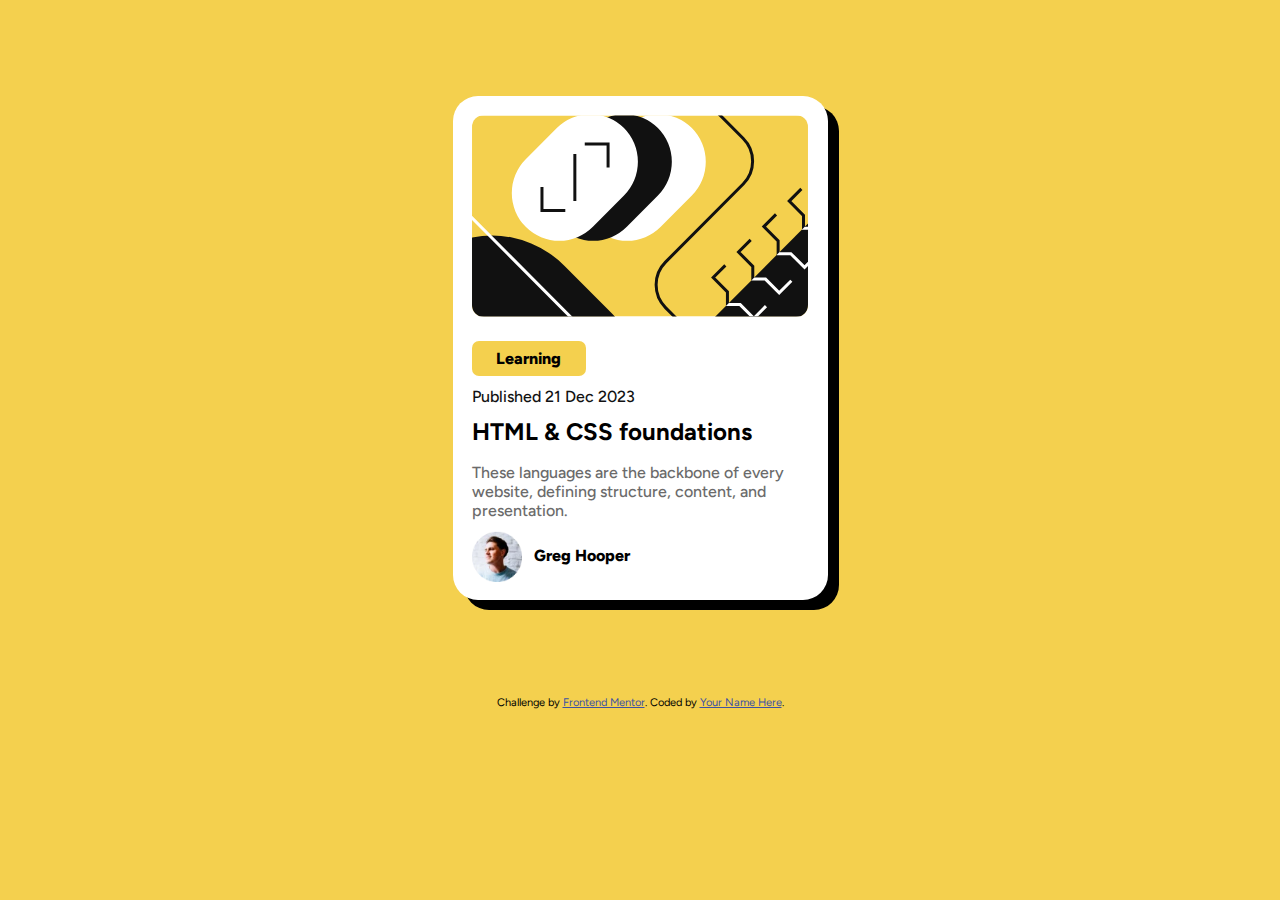
==== blog-preview-card-main/index.html @ 95e637f0 "initial commit" ====
<!DOCTYPE html>
<html lang="en">
<head>
  <meta charset="UTF-8">
  <meta name="viewport" content="width=device-width, initial-scale=1.0"> <!-- displays site properly based on user's device -->

  <link rel="icon" type="image/png" sizes="32x32" href="./assets/images/favicon-32x32.png">
  
  <title>Frontend Mentor | Blog preview card</title>
  <link rel="preconnect" href="https://fonts.googleapis.com">
  <link rel="preconnect" href="https://fonts.gstatic.com" crossorigin>
  <link href="https://fonts.googleapis.com/css2?family=Figtree:ital,wght@0,300..900;1,300..900&display=swap" rel="stylesheet">
  <link rel="stylesheet" href="style.css">
  <!-- Feel free to remove these styles or customise in your own stylesheet 👍 -->
  <style>
    .attribution { font-size: 11px; text-align: center; }
    .attribution a { color: hsl(228, 45%, 44%); }
  </style>
</head>
<body>
  <main>
    <div class="container">
      <div class="image">
        <img src="./assets/images/illustration-article.svg" alt="an illustration">
      </div>
      <div class="text__container">
        <div class="button">Learning</div>
        <p class="date">Published 21 Dec 2023</p>
        <h2 class="title">HTML & CSS foundations</h2>
        <p class="description"> These languages are the backbone of every website, defining structure, content, and presentation.</p>
        <div class="avatar">
          <div class="avatar__image">
            <img src="./assets/images/image-avatar.webp" alt=" user icon">
          </div>
          <p class="avatar__text">Greg Hooper</p>
        </div>
      </div>
    </div>
  <div class="attribution">
    Challenge by <a href="https://www.frontendmentor.io?ref=challenge" target="_blank">Frontend Mentor</a>. 
    Coded by <a href="#">Your Name Here</a>.
  </div>
</main>
</body>
</html>
---- blog-preview-card-main/style.css ----
:root {
    --color-yellow: hsl(47, 88%, 63%);
    --color-white: hsl(0, 0%, 100%);
    --color-gray-500: hsl(0, 0%, 42%);
    --color-gray-950: hsl(0, 0%, 7%);

    --ft-light:500;
    --ft-bold:800;
}
*::after,
*::before,
* {
    margin: 0;
    box-sizing: border-box;
}

img {
    max-width: 100%;
}
body {
    background-color: var(--color-yellow);
    font-family: "Figtree", sans-serif;
}
.container {
    background: var(--color-white);
    padding: 1.2em;
    width: 90%;
    max-width: 375px;
    border-radius: 25px;
    margin: 6em auto;
    box-shadow: 11px 10px 0 black;
}
.image {
    width: 100%;
    overflow: hidden;
    border-radius: 12px;
    margin-bottom:1.5em ;
}
.image img{
    object-fit: cover;
    display: block;
    width: 100%;
    height: 100%;
}

.text__container .button {
background: var(--color-yellow);
padding: 0.5em;
border-radius: 7px;
font-weight: var(--ft-bold);
text-align: center;
width: 34%;
}

.text__container h2,
.description,
.button,
.date  {
    margin-bottom: .7em;
}
.text__container .date{
    color: var(--color-gray-950);
    font-weight: var(--ft-light);
}
.text__container .description {
    font-weight: var(--ft-light);
    color: var(--color-gray-500);
}
.avatar {
    display: flex;
    gap: 12px;
    text-align: center;
    align-items: center;
}
.avatar .avatar__image {
    width: 50px;
    height: 50px;
    border-radius: 50%;
}
.avatar .avatar__text {
    font-weight: var(--ft-bold);
}
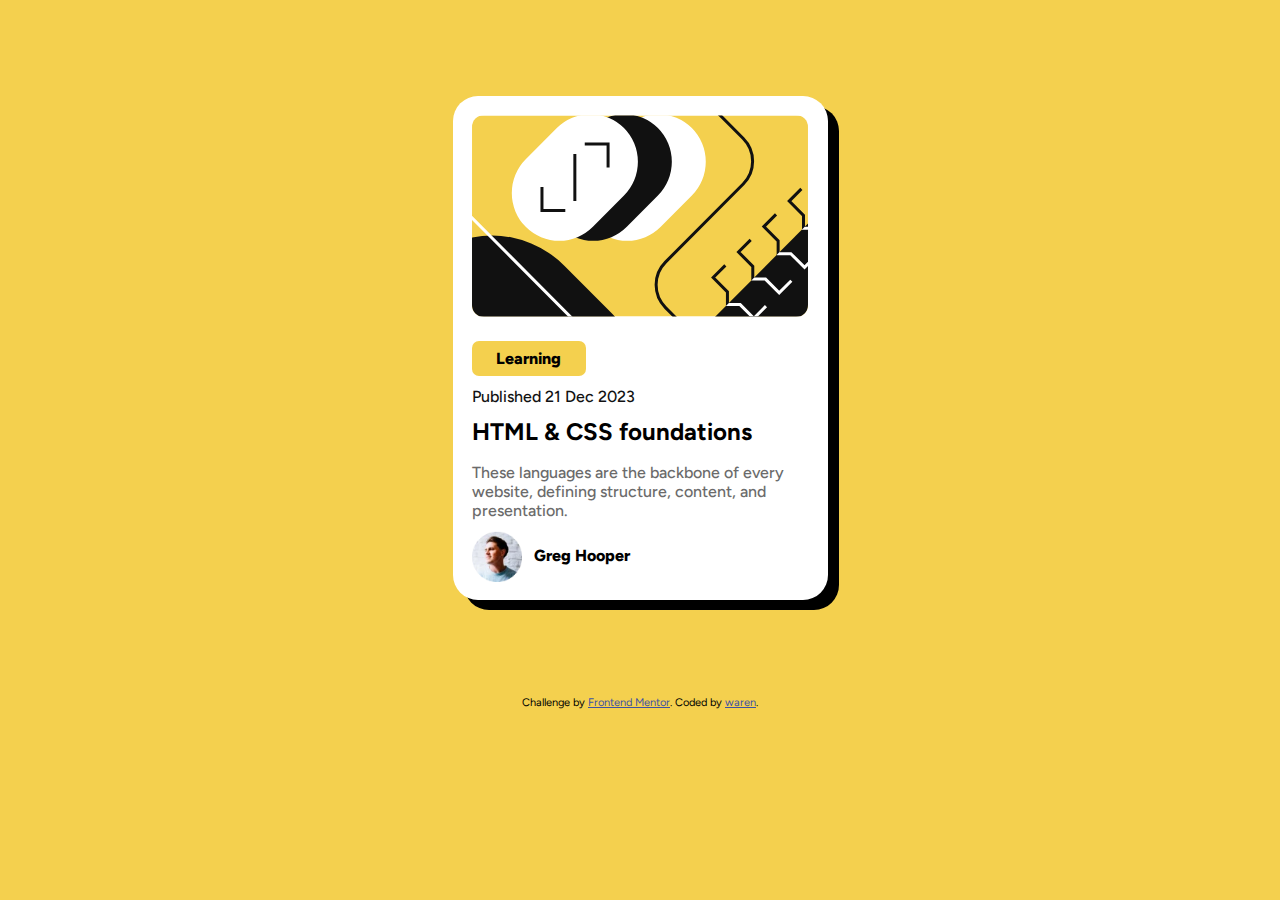
==== commit 1d323604: "modify the file" ====
--- a/blog-preview-card-main/index.html
+++ b/blog-preview-card-main/index.html
@@ -38,7 +38,7 @@
     </div>
   <div class="attribution">
     Challenge by <a href="https://www.frontendmentor.io?ref=challenge" target="_blank">Frontend Mentor</a>. 
-    Coded by <a href="#">Your Name Here</a>.
+    Coded by <a href="#">waren</a>.
   </div>
 </main>
 </body>
